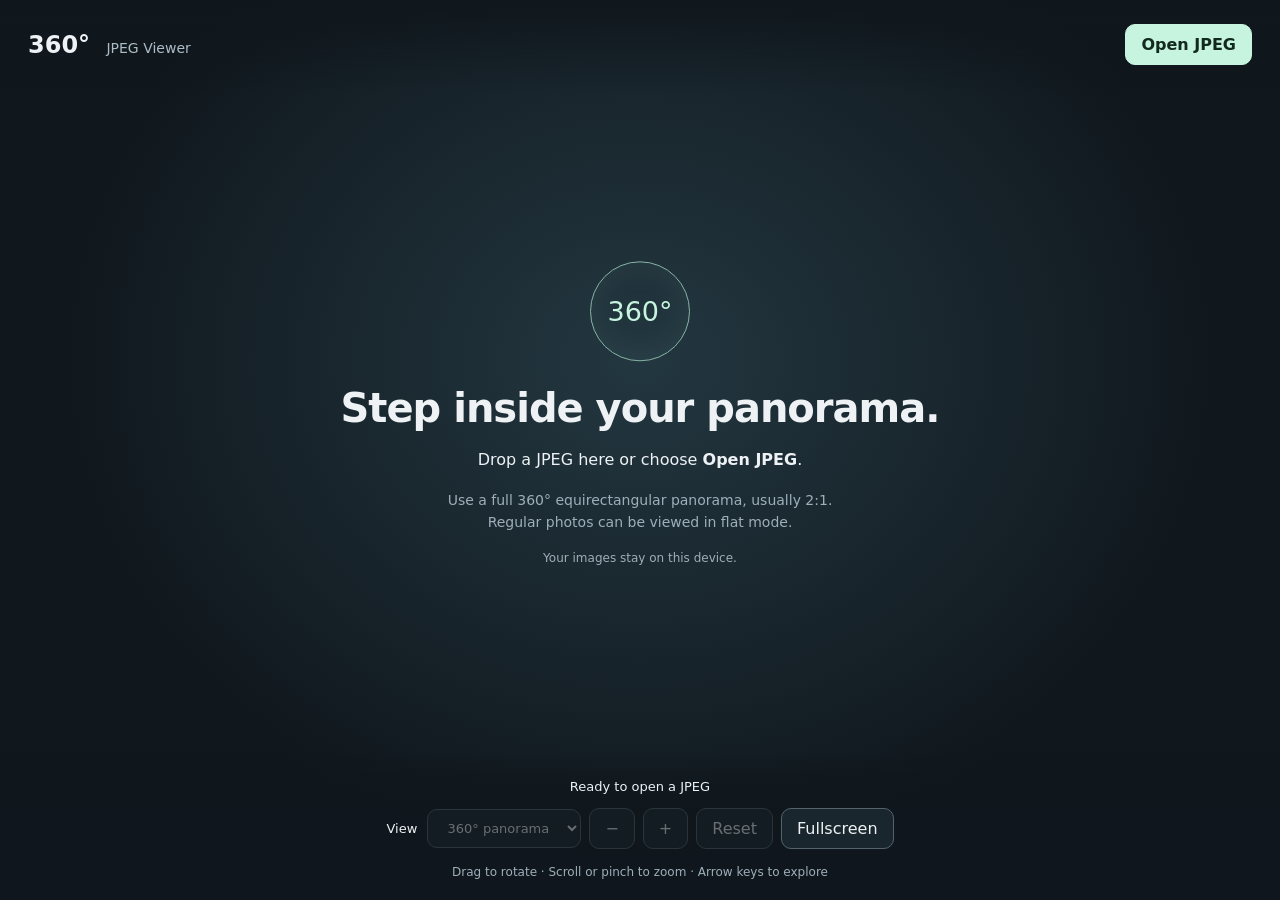
==== index.html @ d8bd98c8 "Build JPEG panorama viewer with local upload and touch controls" ====
<!doctype html>
<html lang="en">
<head>
  <meta charset="utf-8">
  <meta name="viewport" content="width=device-width,initial-scale=1">
  <meta name="description" content="Open a JPEG panorama and explore it in 360 degrees. Images stay on your device.">
  <title>360° JPEG Viewer</title>
  <link rel="stylesheet" href="style.css">
  <script src="viewer.js" defer></script>
</head>
<body>
<main id="app">
  <canvas id="view" tabindex="0" aria-label="360 degree panorama. Drag to rotate, arrow keys to look around, plus and minus to zoom."></canvas>
  <img id="flat" alt="Selected JPEG" hidden>
  <header>
    <a class="brand" href="./">360° <span>JPEG Viewer</span></a>
    <label class="button primary">Open JPEG<input id="file" type="file" accept="image/jpeg,.jpg,.jpeg"></label>
  </header>
  <section id="empty">
    <div class="orb" aria-hidden="true">360°</div>
    <h1>Step inside your panorama.</h1>
    <p>Drop a JPEG here or choose <strong>Open JPEG</strong>.</p>
    <p class="muted">Use a full 360° equirectangular panorama, usually 2:1.<br>Regular photos can be viewed in flat mode.</p>
    <small>Your images stay on this device.</small>
  </section>
  <footer>
    <p id="status" role="status" aria-live="polite">Ready to open a JPEG</p>
    <div class="controls">
      <label>View <select id="mode" disabled><option value="360">360° panorama</option><option value="flat">Flat image</option></select></label>
      <button id="out" aria-label="Zoom out" disabled>−</button>
      <button id="in" aria-label="Zoom in" disabled>+</button>
      <button id="reset" disabled>Reset</button>
      <button id="full">Fullscreen</button>
    </div>
    <small>Drag to rotate · Scroll or pinch to zoom · Arrow keys to explore</small>
  </footer>
</main>
</body>
</html>
---- style.css ----
:root{color-scheme:dark;font-family:Inter,Segoe UI,system-ui,sans-serif;color:#eef2f5;background:#10171d}*{box-sizing:border-box}body{margin:0}#app{height:100dvh;min-height:420px;position:relative;overflow:hidden;background:radial-gradient(ellipse at 50% 40%,#233740,#10171d 65%)}canvas{display:block;width:100%;height:100%;touch-action:none;cursor:grab}canvas:active{cursor:grabbing}header{position:absolute;inset:0 0 auto;display:flex;align-items:center;justify-content:space-between;padding:24px 28px;background:linear-gradient(#10171de6,transparent);gap:16px}.brand{color:inherit;text-decoration:none;font-size:24px;font-weight:700;white-space:nowrap}.brand span{font-size:14px;font-weight:500;color:#acbdc6;margin-left:8px}.button,button,select{font:inherit;border:1px solid #54636b;border-radius:10px;padding:10px 15px;background:#1b282fe8;color:#eef2f5;cursor:pointer}.primary{background:#c7f4df;color:#12291e;border-color:#c7f4df;font-weight:650;position:relative;overflow:hidden}.button input{position:absolute;inset:0;opacity:0;width:100%;cursor:pointer}button:disabled,select:disabled{opacity:.4;cursor:default}button:hover:enabled{background:#34464f}:focus-visible,.button:focus-within{outline:2px solid #c7f4df;outline-offset:4px}#empty{position:absolute;top:46%;left:50%;transform:translate(-50%,-50%);text-align:center;width:min(92%,620px);pointer-events:none}.orb{width:100px;height:100px;display:grid;place-items:center;margin:auto;border:1px solid #88b4a6;border-radius:50%;font-size:27px;color:#c7f4df;box-shadow:inset 0 0 35px #b8f1df12}h1{font-weight:550;font-size:clamp(26px,4vw,40px);letter-spacing:-1px;margin:24px 0 15px}p{line-height:1.6}.muted,small{color:#9eafb9}.muted{font-size:14px}footer{position:absolute;inset:auto 0 0;padding:16px 24px 20px;text-align:center;background:linear-gradient(transparent,#10171df5 35%)}#status{font-size:13px;overflow-wrap:anywhere;margin:8px 0}.controls{display:flex;align-items:center;justify-content:center;flex-wrap:wrap;gap:8px;margin:10px 0 12px}.controls label{font-size:13px}select{margin-left:6px}small{font-size:12px}#flat{position:absolute;inset:80px 0 175px;width:100%;height:calc(100% - 255px);object-fit:contain}#app.dragover{outline:4px solid #c7f4df;outline-offset:-4px}[hidden]{display:none!important}@media(max-width:520px){header{padding:16px}.brand span{display:block;margin:2px 0 0;font-size:12px}.brand{font-size:20px}.button,button,select{padding:9px 11px}footer{padding:12px}#empty{top:42%}.orb{width:75px;height:75px}.muted{font-size:12px}}
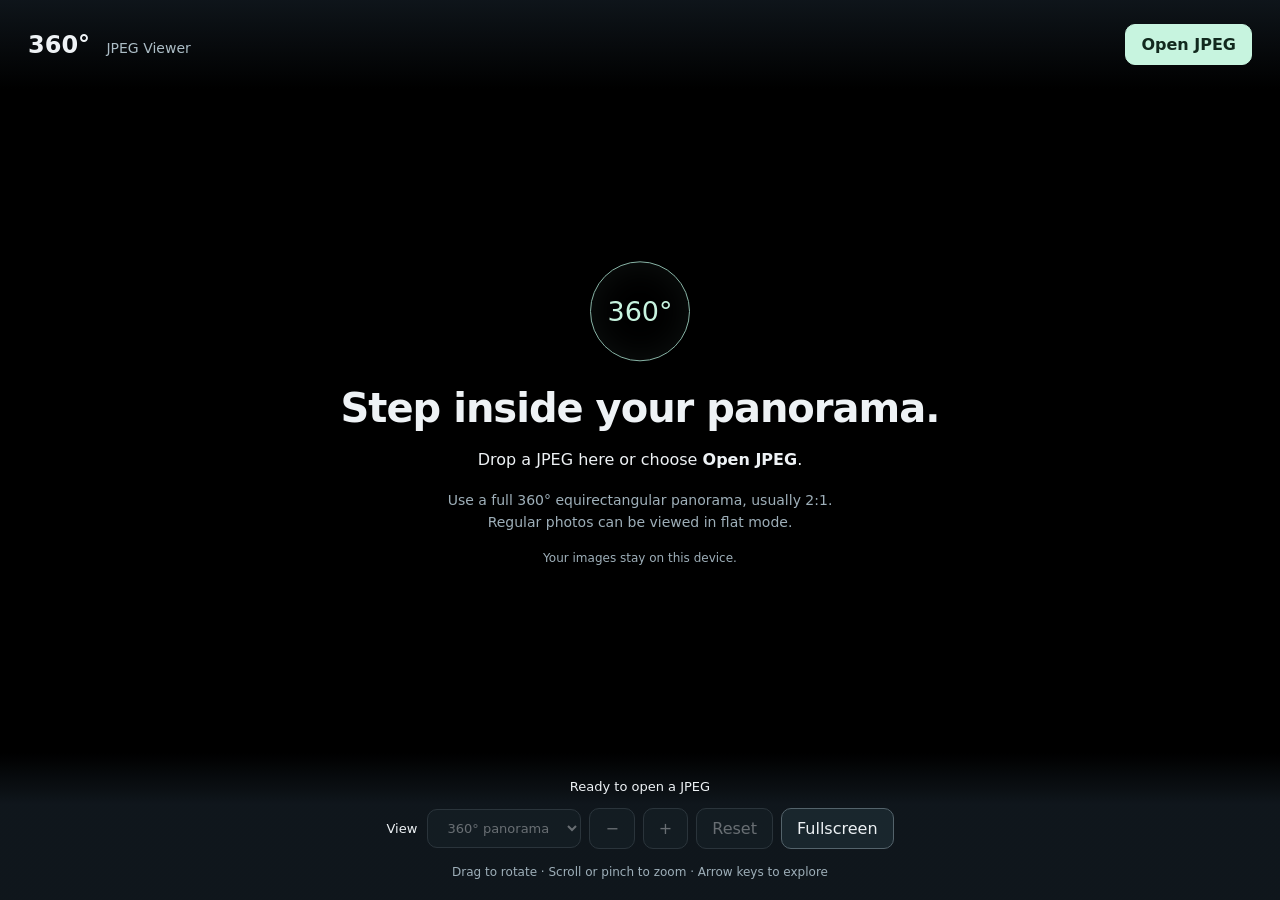
==== commit cd0f6818: "Keep JPEG picker working when graphics initialization fails and reduce iPad memory use" ====
--- a/index.html
+++ b/index.html
@@ -6,7 +6,7 @@
   <meta name="description" content="Open a JPEG panorama and explore it in 360 degrees. Images stay on your device.">
   <title>360° JPEG Viewer</title>
   <link rel="stylesheet" href="style.css">
-  <script src="viewer.js" defer></script>
+  <script src="viewer.js?v=ipad-2" defer></script>
 </head>
 <body>
 <main id="app">
@@ -14,7 +14,8 @@
   <img id="flat" alt="Selected JPEG" hidden>
   <header>
     <a class="brand" href="./">360° <span>JPEG Viewer</span></a>
-    <label class="button primary">Open JPEG<input id="file" type="file" accept="image/jpeg,.jpg,.jpeg"></label>
+    <button id="open" class="button primary" type="button">Open JPEG</button>
+    <input id="file" type="file" accept="image/jpeg,.jpg,.jpeg" hidden>
   </header>
   <section id="empty">
     <div class="orb" aria-hidden="true">360°</div>
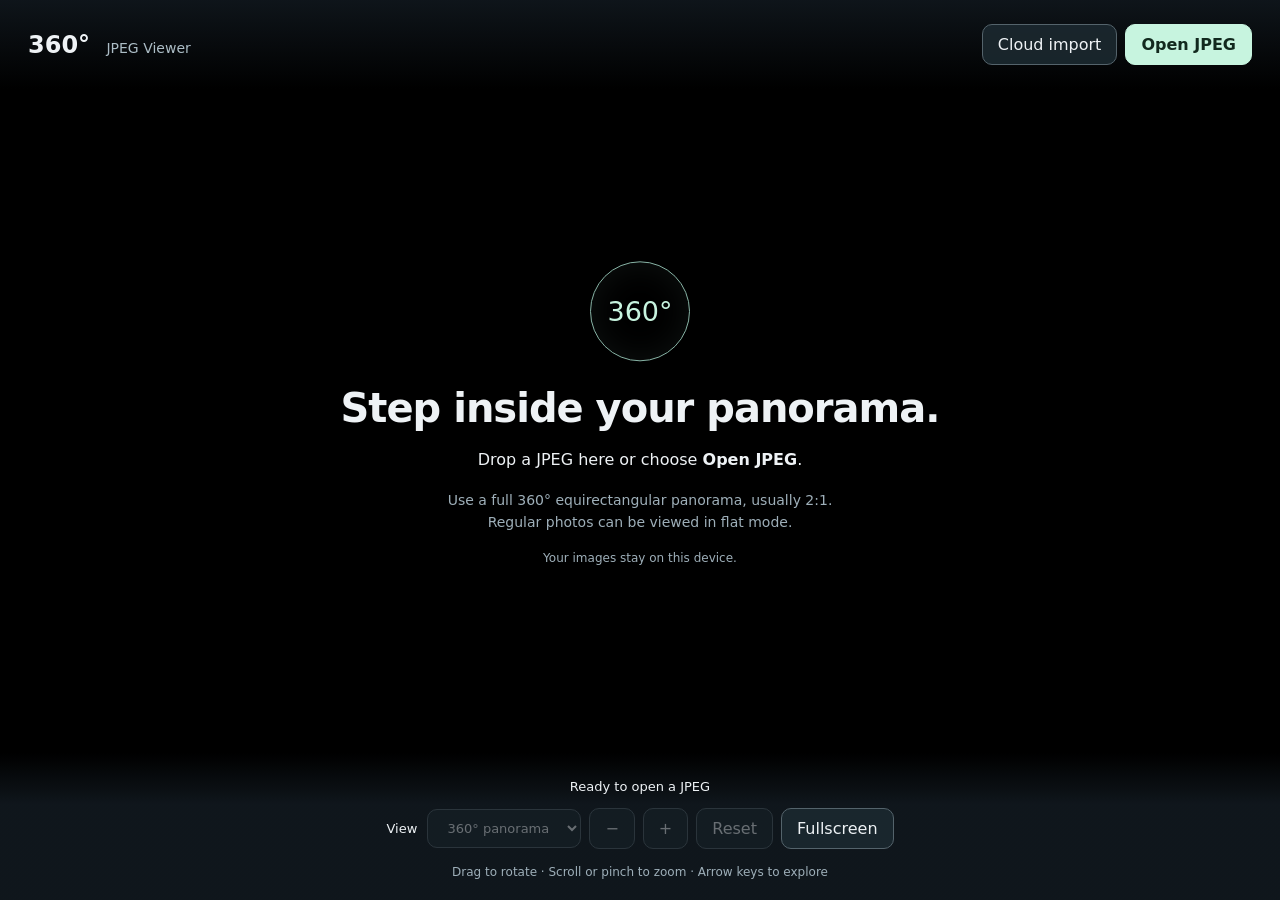
==== commit ae14c37a: "Add cloud file picker and cancellable direct JPEG link imports" ====
--- a/index.html
+++ b/index.html
@@ -5,8 +5,8 @@
   <meta name="viewport" content="width=device-width,initial-scale=1">
   <meta name="description" content="Open a JPEG panorama and explore it in 360 degrees. Images stay on your device.">
   <title>360° JPEG Viewer</title>
-  <link rel="stylesheet" href="style.css">
-  <script src="viewer.js?v=ipad-2" defer></script>
+  <link rel="stylesheet" href="style.css?v=cloud-1">
+  <script src="viewer.js?v=cloud-1" defer></script>
 </head>
 <body>
 <main id="app">
@@ -14,8 +14,9 @@
   <img id="flat" alt="Selected JPEG" hidden>
   <header>
     <a class="brand" href="./">360° <span>JPEG Viewer</span></a>
-    <button id="open" class="button primary" type="button">Open JPEG</button>
+    <div class="header-actions"><button id="cloud" type="button">Cloud import</button><button id="open" class="button primary" type="button">Open JPEG</button></div>
     <input id="file" type="file" accept="image/jpeg,.jpg,.jpeg" hidden>
+    <input id="cloud-file" type="file" hidden>
   </header>
   <section id="empty">
     <div class="orb" aria-hidden="true">360°</div>
@@ -36,5 +37,19 @@
     <small>Drag to rotate · Scroll or pinch to zoom · Arrow keys to explore</small>
   </footer>
 </main>
+<dialog id="cloud-dialog" aria-labelledby="cloud-title">
+  <div class="dialog-heading"><h2 id="cloud-title">Import from the cloud</h2><button id="cloud-close" aria-label="Close cloud import" type="button">✕</button></div>
+  <button id="cloud-browse" class="primary" type="button">Browse cloud files</button>
+  <p class="muted">On iPad, choose Browse, then a location such as iCloud Drive. Other providers appear when available in your device’s file picker.</p>
+  <hr>
+  <form id="cloud-form">
+    <label for="cloud-url">Or paste a direct JPEG link</label>
+    <input id="cloud-url" type="url" placeholder="https://example.com/panorama.jpg" required autocomplete="off" spellcheck="false">
+    <p class="muted">Use a public HTTPS image URL that allows browser downloads. Drive and other sharing-page links may not work; use Browse cloud files instead.</p>
+    <button id="cloud-submit" class="primary" type="submit">Import link</button>
+    <p id="cloud-status" role="status" aria-live="polite"></p>
+  </form>
+  <small>Images are opened in this browser. Link imports contact the image host; this viewer does not upload your files.</small>
+</dialog>
 </body>
 </html>
--- a/style.css
+++ b/style.css
@@ -1 +1,2 @@
 :root{color-scheme:dark;font-family:Inter,Segoe UI,system-ui,sans-serif;color:#eef2f5;background:#10171d}*{box-sizing:border-box}body{margin:0}#app{height:100dvh;min-height:420px;position:relative;overflow:hidden;background:radial-gradient(ellipse at 50% 40%,#233740,#10171d 65%)}canvas{display:block;width:100%;height:100%;touch-action:none;cursor:grab}canvas:active{cursor:grabbing}header{position:absolute;inset:0 0 auto;display:flex;align-items:center;justify-content:space-between;padding:24px 28px;background:linear-gradient(#10171de6,transparent);gap:16px}.brand{color:inherit;text-decoration:none;font-size:24px;font-weight:700;white-space:nowrap}.brand span{font-size:14px;font-weight:500;color:#acbdc6;margin-left:8px}.button,button,select{font:inherit;border:1px solid #54636b;border-radius:10px;padding:10px 15px;background:#1b282fe8;color:#eef2f5;cursor:pointer}.primary{background:#c7f4df;color:#12291e;border-color:#c7f4df;font-weight:650;position:relative;overflow:hidden}.button input{position:absolute;inset:0;opacity:0;width:100%;cursor:pointer}button:disabled,select:disabled{opacity:.4;cursor:default}button:hover:enabled{background:#34464f}:focus-visible,.button:focus-within{outline:2px solid #c7f4df;outline-offset:4px}#empty{position:absolute;top:46%;left:50%;transform:translate(-50%,-50%);text-align:center;width:min(92%,620px);pointer-events:none}.orb{width:100px;height:100px;display:grid;place-items:center;margin:auto;border:1px solid #88b4a6;border-radius:50%;font-size:27px;color:#c7f4df;box-shadow:inset 0 0 35px #b8f1df12}h1{font-weight:550;font-size:clamp(26px,4vw,40px);letter-spacing:-1px;margin:24px 0 15px}p{line-height:1.6}.muted,small{color:#9eafb9}.muted{font-size:14px}footer{position:absolute;inset:auto 0 0;padding:16px 24px 20px;text-align:center;background:linear-gradient(transparent,#10171df5 35%)}#status{font-size:13px;overflow-wrap:anywhere;margin:8px 0}.controls{display:flex;align-items:center;justify-content:center;flex-wrap:wrap;gap:8px;margin:10px 0 12px}.controls label{font-size:13px}select{margin-left:6px}small{font-size:12px}#flat{position:absolute;inset:80px 0 175px;width:100%;height:calc(100% - 255px);object-fit:contain}#app.dragover{outline:4px solid #c7f4df;outline-offset:-4px}[hidden]{display:none!important}@media(max-width:520px){header{padding:16px}.brand span{display:block;margin:2px 0 0;font-size:12px}.brand{font-size:20px}.button,button,select{padding:9px 11px}footer{padding:12px}#empty{top:42%}.orb{width:75px;height:75px}.muted{font-size:12px}}
+.header-actions{display:flex;gap:8px;align-items:center}dialog{width:min(520px,calc(100% - 32px));max-height:85dvh;overflow:auto;padding:24px;border:1px solid #54636b;border-radius:16px;background:#18252d;color:#eef2f5;box-shadow:0 20px 80px #0008}dialog::backdrop{background:#0009}.dialog-heading{display:flex;justify-content:space-between;align-items:center;gap:12px;margin-bottom:20px}h2{font-size:21px;margin:0}dialog hr{border:0;border-top:1px solid #54636b;margin:24px 0}#cloud-url{display:block;width:100%;font:inherit;padding:12px;margin:10px 0;border:1px solid #54636b;border-radius:8px;background:#10171d;color:#fff}#cloud-status{font-size:13px;overflow-wrap:anywhere}dialog small{display:block;line-height:1.5}@media(max-width:520px){header{flex-wrap:wrap;gap:12px}.header-actions{margin-left:auto}#cloud,#open{font-size:12px;padding:9px}dialog{padding:18px}}
